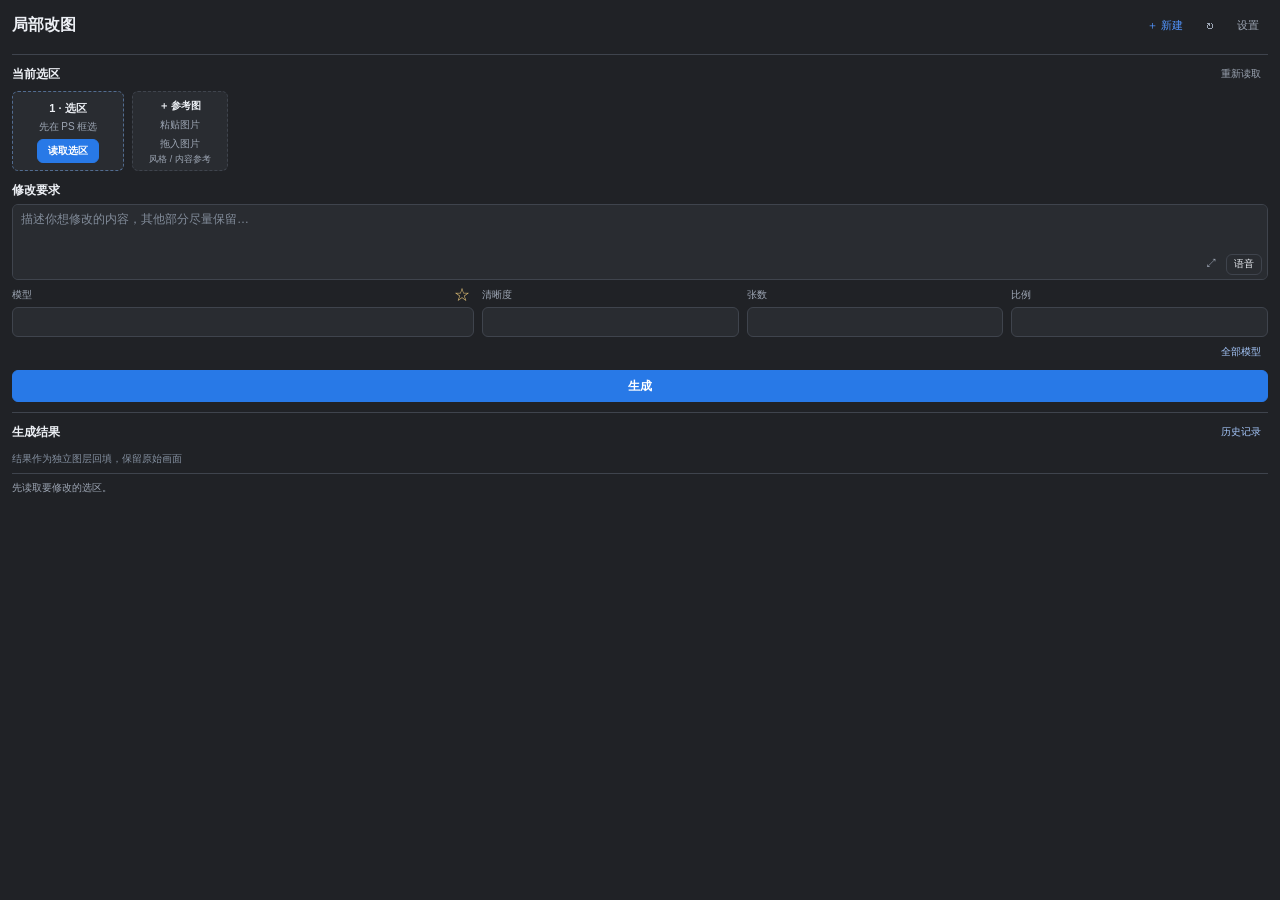
==== plugin/index.html @ c2b9d69e "Replace outdated main files with current plugin source and cleanup" ====
<!DOCTYPE html><html lang="zh-CN"><head><meta charset="UTF-8"><title>局部改图</title><link rel="stylesheet" href="panel.css"></head><body><main>
<header class="app-header">
  <div><h1>局部改图</h1><p class="app-subtitle">AI 局部编辑</p></div>
  <div class="header-actions"><div data-ui-button="" class="ui-button ui-button-quiet" id="tab-edit" title="新建选区，当前输入自动保留" aria-label="新建选区" role="button" tabindex="0">＋ 新建</div><div data-ui-button="" class="ui-button ui-button-quiet" id="reload-panel" title="保存输入并重载面板" aria-label="重载面板" role="button" tabindex="0">↻</div><div data-ui-button="" class="ui-button ui-button-quiet" id="settings-toggle" title="连接与模型设置" role="button" tabindex="0">设置</div></div>
</header>
<section id="page-tabs" class="regions-section">

  <div id="document-tabs" class="document-tabs" role="group" aria-label="选区任务"></div>
</section>
<section id="settings" style="display:none">
<div class="section-heading"><strong>连接设置</strong><div data-ui-button="" class="ui-button ui-button-quiet" id="back-editor" role="button" tabindex="0">返回改图</div></div>
<label>LK888 API Key</label><input id="api-key" type="password" placeholder="输入后保存到本机" autocomplete="off">
<div class="row"><div data-ui-button="" class="ui-button" id="save-key" role="button" tabindex="0">保存密钥</div><div data-ui-button="" class="ui-button" id="test-key" role="button" tabindex="0">检查连接</div></div><p id="api-status" class="connection-status" role="status">尚未检测连接</p><p class="hint">https://api.lk888.ai</p>
<label>自定义模型 ID（选择器最后一项）</label><input id="custom-model" placeholder="填写 LK888 提供的图像模型 ID">
<label>模型列表</label><div data-ui-button="" class="ui-button" id="refresh-models" role="button" tabindex="0">从 API 同步模型</div><input id="model-search" placeholder="搜索模型名称或 ID" aria-label="搜索模型"><div id="model-filter" class="choice-control"></div><div id="model-list" class="model-list" aria-label="模型列表"></div><div class="model-pagination"><div data-ui-button="" class="ui-button" id="model-prev" role="button" tabindex="0">上一页</div><span id="model-page-info" class="hint"></span><div data-ui-button="" class="ui-button" id="model-next" role="button" tabindex="0">下一页</div></div><p id="models-status" class="hint">点击上方按钮同步模型。收藏优先显示；能力与参数以 API 声明为准，未知模型会标为待确认。</p><sp-checkbox id="reset-confirm">已在平台确认旧任务，可以结束记录</sp-checkbox><div data-ui-button="" class="ui-button" id="restore-result" role="button" tabindex="0">上次结果</div><div data-ui-button="" class="ui-button" id="reset-job" role="button" tabindex="0">结束当前任务记录</div></section>
<section id="editor">
<div class="section-heading current-region"><strong id="panel-title" class="region-title">当前选区</strong><div class="current-actions"><div data-ui-button="" class="ui-button ui-button-quiet" id="refresh-selection" role="button" tabindex="0">重新读取</div><div data-ui-button="" class="ui-button ui-button-quiet" id="clear-reference" style="display:none" title="清空参考图片，保留选区" role="button" tabindex="0">清空参考</div></div></div>
<div id="native-inputs">

<div id="images-row" class="images-row">
  <div class="source-section"><div id="selection-gate" class="gate" title="先在 Photoshop 中框选或套索选中要修改的区域，再点击读取选区。"><strong>1 · 选区</strong><p id="selection-hint">先在 PS 框选</p><div data-ui-button="" class="ui-button ui-button-primary" id="capture-selection" role="button" tabindex="0">读取选区</div></div><div class="thumb source-preview" id="preview-box" style="display:none"><span class="badge">1 · 选区</span><img id="preview" alt="选区参考图"><span id="annotate-source" class="annotate-reference preview-edit" title="标注选区图" role="button" tabindex="0" aria-label="标注选区图" style="display:none">✎</span></div></div>
  <div class="references-section"><div class="reference-strip"><div id="reference-thumbs" class="references"></div><div id="dropzone" class="dropzone" title="添加参考图，供模型参考风格、人物或物品；要修改的区域请在左侧读取选区。"><div data-ui-button="" class="ui-button ui-button-quiet" id="add-reference" title="选择参考图文件" aria-label="添加参考图" role="button" tabindex="0">＋ 参考图</div><div data-ui-button="" class="ui-button ui-button-quiet" id="paste-reference" role="button" tabindex="0">粘贴图片</div><div data-ui-button="" class="ui-button ui-button-quiet" id="open-drop-window" title="打开本地窗口拖入参考图" role="button" tabindex="0">拖入图片</div><span class="reference-purpose">风格 / 内容参考</span></div></div></div>
</div>
<div id="upload-info" class="upload-info" style="display:none"><span id="selection-size" class="hint">尚未读取选区</span><span id="upload-size" class="hint"></span><span id="compression-status" class="compression-status"></span></div>
<p id="reference-label" class="hint" style="display:none">可横向滚动查看图片，拖动参考图调整顺序。</p>
</div>
<label for="prompt" class="section-label">修改要求</label><div class="prompt-editor"><textarea id="prompt" placeholder="描述你想修改的内容，其他部分尽量保留…" maxlength="20000"></textarea><div class="prompt-actions"><div data-ui-button="" class="ui-button ui-button-quiet" id="expand-prompt" title="展开修改要求" aria-label="展开修改要求" aria-expanded="false" role="button" tabindex="0">⤢</div><div data-ui-button="" class="ui-button" id="voice-prompt" role="button" tabindex="0">语音</div></div></div><p id="input-notice" role="status"></p><div class="options"><div class="option model-option"><label for="model">模型 <div data-ui-button="" class="ui-button ui-button-quiet" id="favorite-model" title="收藏当前模型" aria-label="收藏当前模型" aria-pressed="false" role="button" tabindex="0">☆</div></label><div id="model" class="choice-control"></div></div><div class="option"><label for="quality">清晰度</label><div id="quality" class="choice-control"></div></div><div class="option"><label for="count">张数</label><div id="count" class="choice-control"></div></div><div class="option"><label for="output-size">比例</label><div id="output-size" class="choice-control"></div></div></div>
<div class="model-library-link"><p id="model-hint" class="hint model-hint" role="status"></p><div data-ui-button="" class="ui-button ui-button-quiet" id="browse-models" title="打开完整模型库" role="button" tabindex="0">全部模型</div></div><div id="model-parameters" style="display:none"><div data-ui-button="" class="ui-button" id="model-extra-toggle" role="button" tabindex="0">模型参数</div><div id="model-extra-controls" class="model-extra-controls" style="display:none"></div></div><div data-ui-button="" class="ui-button ui-button-primary" id="generate" role="button" tabindex="0">生成</div><section id="task-page"><div class="section-heading results-heading"><h2>生成结果</h2><div data-ui-button="" class="ui-button ui-button-quiet" id="tab-tasks" role="button" tabindex="0">历史记录</div></div><div id="task-content"></div><p class="result-footnote">结果作为独立图层回填，保留原始画面</p></section><div id="task-preview" class="task-preview"><div class="task-actions"><div data-ui-button="" class="ui-button" id="task-preview-close" role="button" tabindex="0">关闭</div><div data-ui-button="" class="ui-button" id="task-preview-save" role="button" tabindex="0">保存原图</div></div><img id="task-preview-image" alt="生成结果预览"></div>
<div data-ui-button="" class="ui-button" id="pause-wait" style="display:none" role="button" tabindex="0">暂停等待 · 保留任务</div><div class="row" id="recovery" style="display:none"><div data-ui-button="" class="ui-button" id="resume" role="button" tabindex="0">查询原任务</div><div data-ui-button="" class="ui-button" id="import-result" role="button" tabindex="0">导入结果</div><div data-ui-button="" class="ui-button" id="save-result" role="button" tabindex="0">保存结果</div></div>
</section><p id="status" role="status">先读取要修改的选区。</p></main><script src="main.js"></script></body></html>
---- plugin/panel.css ----
:root { --bg:#202226; --surface:#292c31; --raised:#32363d; --line:#3f444d; --ink:#edf0f5; --muted:#9da6b4; --accent:#5295ff; --radius:6px; --control:30px; --tile:88px; }
* { box-sizing:border-box; }
html,body { margin:0; max-width:100%; overflow-x:hidden; }
body { background:var(--bg); color:var(--ink); font:12px "PingFang SC","Microsoft YaHei","Segoe UI",sans-serif; }
main { padding:12px; }
[hidden] { display:none; }
h1,h2,p { margin:0; }
h1 { font-size:16px; line-height:24px; font-weight:600; }
h2,strong { font-size:12px; line-height:18px; font-weight:600; }
.app-header,.section-heading,.header-actions,.current-actions,.row { display:flex; align-items:center; justify-content:space-between; min-width:0; }
.app-header { padding-bottom:10px; }
.app-subtitle { display:none; }
.ui-button { display:flex; align-items:center; justify-content:center; flex-shrink:0; min-width:0; height:var(--control); padding:0 10px; border:1px solid var(--line); border-radius:var(--radius); background:var(--surface); color:var(--ink); font-size:11px; line-height:16px; white-space:nowrap; cursor:pointer; }
.ui-button:hover { background:var(--raised); border-color:#5c6572; }
.ui-button:focus { outline:none; border-color:var(--accent); }
.ui-button[aria-disabled="true"] { opacity:0.4; cursor:default; }
.ui-button-quiet { border-color:transparent; background:transparent; color:var(--muted); }
.ui-button-primary { color:#fff; background:#2879e7; border-color:#2879e7; font-weight:600; }
.ui-button-primary:hover { background:#3889f5; border-color:#3889f5; }
.header-actions .ui-button { margin-left:4px; padding:0 8px; }
#tab-edit { color:var(--accent); }
#reload-panel { width:28px; padding:0; font-size:16px; }
.section-heading { min-height:30px; margin-bottom:6px; }
.current-actions { flex-shrink:0; }
.current-actions .ui-button { height:26px; padding:0 6px; font-size:10px; }
.region-title { min-width:0; font-size:12px; overflow:hidden; white-space:nowrap; text-overflow:ellipsis; }
.regions-section { padding:0 0 8px; margin-bottom:8px; border-bottom:1px solid var(--line); }
.document-tabs { display:flex; flex-wrap:nowrap; overflow-x:auto; overflow-y:hidden; padding-bottom:2px; }
.document-tabs .tab-button { position:relative; display:flex; align-items:center; flex:0 0 112px; height:48px; padding:6px 17px 6px 6px; margin-right:6px; border:1px solid var(--line); border-radius:var(--radius); background:var(--surface); cursor:pointer; }
.tab-button:hover { background:var(--raised); }
.tab-button.active { border-color:var(--accent); background:#28364a; }
.tab-button:focus { border-color:var(--accent); outline:none; }
.tab-thumbnail { display:block; flex:0 0 30px; width:30px; height:32px; border-radius:4px; object-fit:cover; margin-right:7px; background:#373d47; }
.tab-placeholder { display:flex; align-items:center; justify-content:center; color:var(--muted); font-size:20px; }
.tab-copy { display:flex; flex-direction:column; min-width:0; }
.tab-number { font-size:11px; white-space:nowrap; }
.tab-state { margin-top:3px; font-size:10px; color:var(--muted); }
.state-ready { color:#7bd5b5; }
.state-running,.state-submitting { color:#87b7ff; }
.state-failed,.state-uncertain { color:#ffaaa6; }
.tab-close { position:absolute; top:3px; right:3px; width:14px; height:14px; color:var(--muted); font:13px/14px sans-serif; text-align:center; cursor:pointer; border-radius:3px; }
.tab-close:hover,.tab-close:focus { color:#fff; background:var(--raised); }
.empty-regions { padding:6px 0; font-size:11px; color:var(--muted); line-height:16px; }
.images-row,.reference-strip,.references { display:flex; flex-wrap:nowrap; align-items:flex-start; }
.images-row { width:100%; max-width:100%; overflow-x:auto; overflow-y:hidden; padding-bottom:4px; }
.source-section { flex:0 0 112px; margin-right:8px; }
.references-section { flex:0 0 auto; }
.source-preview,.gate { position:relative; width:112px; height:var(--tile); border:1px solid #526c90; border-radius:var(--radius); overflow:hidden; background:#1d2025; }
.source-preview img { display:block; width:100%; height:100%; object-fit:contain; }
.gate { display:flex; flex-direction:column; align-items:center; justify-content:center; padding:6px; border-style:dashed; background:var(--surface); }
.gate strong { font-size:11px; }
.gate p { margin:3px 0 5px; font-size:10px; line-height:14px; color:var(--muted); white-space:nowrap; }
#capture-selection { height:24px; font-size:10px; padding:0 10px; }
.badge,.task-badge { position:absolute; z-index:2; top:5px; left:5px; padding:2px 5px; border-radius:4px; background:#20242b; color:var(--ink); font-size:10px; line-height:14px; }
.reference-thumb,.dropzone { position:relative; flex:0 0 96px; width:96px; height:var(--tile); margin-right:8px; border:1px solid var(--line); border-radius:var(--radius); overflow:hidden; background:var(--surface); }
.reference-thumb { cursor:grab; }
.reference-thumb:active { cursor:grabbing; border-color:var(--accent); }
.reference-thumb img { display:block; width:100%; height:64px; object-fit:cover; pointer-events:none; }
.reference-thumb .hint { display:block; padding:2px 5px; overflow:hidden; white-space:nowrap; text-overflow:ellipsis; }
.dropzone { display:flex; flex-direction:column; align-items:center; justify-content:center; border-style:dashed; }
.dropzone .ui-button { height:21px; padding:0 6px; font-size:10px; }
#add-reference { color:var(--ink); font-weight:600; }
.reference-purpose { font-size:9px; line-height:13px; color:var(--muted); white-space:nowrap; }
.dropzone.dragging { border-color:var(--accent); background:#2c3d56; }
.remove-reference { position:absolute; top:3px; right:3px; width:18px; height:18px; padding:0; border:0; background:#20242b; color:#fff; font-size:12px; }
.annotate-reference { position:absolute; right:5px; bottom:5px; z-index:3; display:flex; align-items:center; justify-content:center; width:24px; height:24px; border:1px solid #5c6674; border-radius:5px; color:var(--ink); background:#303640; cursor:pointer; }
.reference-thumb .annotate-reference { right:3px; bottom:23px; width:20px; height:20px; }
.annotate-reference:hover { background:#345787; }
.upload-info { display:flex; align-items:center; flex-wrap:wrap; margin-top:3px; min-height:18px; }
#selection-size,#upload-size { margin-right:7px; }
.compression-status { padding:1px 5px; border-radius:4px; background:#293f38; color:#83d6b5; font-size:9px; line-height:14px; }
label { display:block; margin:8px 0 5px; font-size:11px; color:var(--muted); }
.section-label { margin-top:10px; color:var(--ink); font-size:12px; font-weight:600; }
input,textarea { width:100%; padding:8px; border:1px solid var(--line); border-radius:var(--radius); color:var(--ink); background:var(--surface); font:inherit; outline:none; }
input { height:32px; }
input:focus,textarea:focus { border-color:var(--accent); }
input::placeholder,textarea::placeholder { color:#828c9a; }
.prompt-editor { position:relative; }
.prompt-editor textarea { display:block; height:82px !important; min-height:82px; max-height:82px; padding:9px 10px 34px; resize:none; overflow-y:auto; line-height:18px; }
.prompt-actions { position:absolute; right:6px; bottom:6px; display:flex; align-items:center; }
.prompt-actions .ui-button { height:23px; margin-left:4px; padding:0 7px; font-size:10px; }
#expand-prompt { width:23px; padding:0; }
.hint,#input-notice { color:var(--muted); font-size:10px; line-height:16px; }
#input-notice:empty { display:none; }
#input-notice { margin-top:4px; }
#input-notice.error,#status.error,.task-error { color:#ffaaa6; }
.options { display:flex; flex-wrap:wrap; width:100%; margin-top:4px; }
.options .option { flex:1 1 0; min-width:0; margin-right:8px; }
.options .option:last-child { margin-right:0; }
.options .model-option { flex:0 0 100%; margin-right:0; }
.option label { display:flex; align-items:center; height:20px; margin:5px 0 3px; font-size:10px; }
.model-option label { justify-content:space-between; }
#favorite-model { width:24px; height:20px; padding:0; color:#dfbe75; font-size:16px; }
.choice-control { display:flex; align-items:center; justify-content:space-between; width:100%; min-width:0; height:var(--control); padding:0 9px; border:1px solid var(--line); border-radius:var(--radius); background:var(--surface); color:var(--ink); font-size:11px; cursor:pointer; }
.choice-control[aria-disabled="true"] { opacity:0.45; cursor:default; }
.choice-control:focus,.choice-control[aria-expanded="true"] { border-color:var(--accent); outline:none; }
.choice-caption { flex:1; min-width:0; overflow:hidden; white-space:nowrap; text-overflow:ellipsis; }
.choice-arrow { flex:0 0 12px; margin-left:6px; color:var(--muted); }
.model-library-link { display:flex; align-items:center; justify-content:space-between; margin-top:5px; }
.model-hint { flex:1; min-width:0; margin-right:6px; overflow:hidden; white-space:nowrap; text-overflow:ellipsis; }
#browse-models { height:24px; padding:0 6px; color:#a5c7fb; font-size:10px; }
#model-extra-toggle { justify-content:flex-start; height:24px; padding:0; border:0; background:transparent; color:#a5c7fb; font-size:10px; }
.model-extra-controls { max-height:180px; overflow-y:auto; border:1px solid var(--line); border-radius:var(--radius); padding:6px 8px; margin:3px 0 8px; }
.model-extra-controls label { margin:5px 0 3px; font-size:10px; }
#generate { width:100%; height:34px; margin-top:10px; font-size:12px; }
#task-page { margin-top:14px; padding-top:8px; border-top:1px solid var(--line); }
#tab-tasks { height:26px; padding:0 6px; color:#a5c7fb; font-size:10px; }
#task-content { overflow-x:hidden; }
.task-message { margin:3px 0 7px; color:var(--muted); font-size:10px; line-height:16px; }
.task-result { display:inline-block; position:relative; vertical-align:top; width:48%; min-width:132px; padding:6px; margin:0 2% 8px 0; border:1px solid var(--line); border-radius:var(--radius); background:var(--surface); }
.task-result img { display:block; width:100%; height:104px; border-radius:4px; object-fit:contain; background:#1d2025; cursor:pointer; }
.task-caption { display:block; margin-top:5px; color:var(--muted); font-size:10px; line-height:16px; overflow:hidden; white-space:nowrap; text-overflow:ellipsis; cursor:pointer; }
.task-actions { display:flex; align-items:center; margin-top:6px; }
.result-action { flex:0 0 24px; width:24px; height:26px; padding:0; margin-right:4px; font-size:12px; }
.result-action-primary { flex:1 1 auto; width:auto; min-width:50px; font-size:10px; color:#9ac3ff; border-color:#507aaa; }
.result-action:last-child { margin-right:0; }
.result-footnote { margin-top:2px; color:#8490a0; font-size:10px; line-height:16px; }
.task-history { display:flex; flex-direction:column; margin-bottom:10px; padding:8px; border:1px solid var(--line); border-radius:var(--radius); background:var(--surface); }
.task-history > div { display:flex; margin-bottom:5px; }
.task-history > div .ui-button:first-child { flex:1; min-width:0; justify-content:flex-start; margin-right:5px; overflow:hidden; text-overflow:ellipsis; }
.clear-history.armed { color:#ffaaa6; border-color:#a36161; }
#history-list { display:none; }
.task-preview { position:fixed; top:8px; right:8px; bottom:8px; left:8px; z-index:1001; display:none; flex-direction:column; padding:8px; border:1px solid var(--line); border-radius:8px; background:var(--bg); }
.task-preview img { flex:1; width:100%; min-height:0; object-fit:contain; }
.task-preview .task-actions { justify-content:space-between; margin-bottom:8px; }
#settings { padding:4px 0 12px; }
.row { flex-wrap:wrap; justify-content:flex-start; margin:8px 0; }
.row .ui-button { margin-right:6px; }
#settings .section-heading { justify-content:space-between; }
#settings .hint { margin:5px 0; }
#api-key { font-size:12px; }
#reset-confirm { display:block; margin:12px 0 6px; }
#restore-result,#reset-job { margin:5px 0; }
#status { margin-top:10px; padding-top:6px; border-top:1px solid var(--line); color:var(--muted); font-size:10px; line-height:16px; max-height:48px; overflow-y:auto; }
.prompt-editor.expanded { position:fixed; top:10px; right:10px; bottom:10px; left:10px; z-index:1000; padding:10px; border:1px solid var(--line); border-radius:8px; background:var(--bg); }
.prompt-editor.expanded textarea { height:100% !important; max-height:100%; }
.prompt-editor.expanded .prompt-actions { right:16px; bottom:16px; }
#model-search { margin:8px 0 6px; }
#model-filter { margin-bottom:8px; }
.model-list { max-height:260px; overflow-y:auto; border:1px solid var(--line); border-radius:var(--radius); padding:4px; margin:6px 0; }
.model-entry { display:flex; align-items:center; min-width:0; }
.model-entry .model-choose { flex:1; min-width:0; justify-content:flex-start; text-align:left; overflow:hidden; white-space:nowrap; text-overflow:ellipsis; }
.model-entry .ui-button { height:32px; padding:0 6px; border-color:transparent; background:transparent; }
.model-entry .ui-button:hover { background:var(--raised); }
.model-entry .ui-button:last-child { flex:0 0 28px; color:#dfbe75; }
.connection-status { margin:7px 0 3px; font-size:11px; color:var(--muted); }
.connection-status.success { color:#7bd5b5; }
.connection-status.error { color:#ffaaa6; }
.model-pagination { display:flex; align-items:center; justify-content:space-between; }
.model-pagination .hint { flex:1; text-align:center; font-size:10px; }
.model-pagination .ui-button { height:26px; padding:0 7px; font-size:10px; }
.choice-backdrop { position:fixed; top:0; right:0; bottom:0; left:0; background:rgba(0,0,0,0.4); z-index:2000; }
.choice-sheet { position:absolute; bottom:8px; left:8px; right:8px; max-height:90%; border:1px solid #505a68; border-radius:8px; background:var(--surface); padding:8px; }
.choice-sheet-header { display:flex; align-items:center; justify-content:space-between; padding:2px 4px 8px; }
.choice-close { display:flex; align-items:center; justify-content:center; width:26px; height:26px; font-size:20px; border-radius:4px; cursor:pointer; }
.choice-close:hover { background:var(--raised); }
.choice-sheet-list { max-height:240px; overflow-y:auto; }
.choice-row { display:flex; align-items:center; justify-content:space-between; border-radius:5px; padding:8px; color:var(--ink); cursor:pointer; font-size:12px; }
.choice-row:hover,.choice-row:focus,.choice-row[aria-selected="true"] { background:#304363; outline:none; }
.choice-row > div { flex:1; min-width:0; }
.choice-detail { display:block; margin-top:3px; color:var(--muted); font-size:10px; }
.choice-mark { width:20px; margin-left:8px; color:var(--accent); }
@media (min-width:520px) { .options { flex-wrap:nowrap; } .options .model-option { flex:1.8 1 0; margin-right:8px; } }
@media (max-width:320px) { main { padding:10px; } h1 { font-size:14px; } .header-actions .ui-button { padding:0 5px; margin-left:2px; } .task-result { width:100%; margin-right:0; } #selection-size { display:none; } }
@media (max-height:700px) { :root { --tile:80px; } main { padding-top:8px; } .app-header { padding-bottom:6px; } .document-tabs .tab-button { height:44px; } .reference-thumb img { height:56px; } .dropzone .ui-button { height:19px; } .prompt-editor textarea { height:70px !important; min-height:70px; max-height:70px; } .task-result img { height:80px; } .prompt-editor.expanded textarea { height:100% !important; max-height:100%; } }

/* Keep native textarea chrome out of the shared editor surface. */
html { height:100%; overflow-y:hidden; }
body { height:100%; overflow-y:auto; }
main { min-width:0; padding:10px 12px; }
.app-header { padding-bottom:6px; }
.regions-section { padding-bottom:6px; margin-bottom:6px; }
.section-heading { min-height:26px; margin-bottom:4px; }
:root { --tile:80px; }
.reference-thumb img { height:56px; }
.dropzone .ui-button { height:19px; }
.prompt-editor { border:1px solid var(--line); border-radius:var(--radius); background:var(--surface); overflow:hidden; }
.prompt-editor textarea { appearance:none; -webkit-appearance:none; box-shadow:none; outline:none; border:0; border-radius:0; background:transparent; height:64px !important; min-height:64px; max-height:64px; padding:8px 9px 30px; line-height:17px; }
.prompt-editor textarea:focus { outline:none; border:0; box-shadow:none; }
.prompt-actions { right:5px; bottom:5px; }
.options { flex-wrap:nowrap; margin-top:2px; }
.options .model-option { flex:1.8 1 0; margin-right:8px; }
.option label { height:18px; margin-top:4px; }
.section-label { margin-top:7px; }
.model-library-link { margin-top:3px; }
#generate { margin-top:6px; height:32px; }
#task-page { margin-top:10px; padding-top:6px; }
.task-result img { height:76px; }
.task-message { margin:2px 0 5px; }
#status { max-height:32px; margin-top:6px; }
.prompt-editor.expanded { overflow:visible; }
.prompt-editor.expanded textarea { height:100% !important; min-height:0; max-height:100%; }
@media (max-width:320px) { .options { flex-wrap:wrap; } .options .model-option { flex:0 0 100%; margin-right:0; } }
@media (max-height:700px) { .task-result img { height:60px; } .result-footnote { display:none; } }

/* Avoid textarea's host margin and large padding creating an inset native editor. */
.prompt-editor { display:flex; flex-direction:column; width:100%; padding:0; }
.prompt-editor textarea { flex:0 0 48px; width:100%; min-width:0; margin:0; padding:6px 8px; height:48px !important; min-height:48px; max-height:48px; background:var(--surface); }
.prompt-actions { position:static; display:flex; flex:0 0 26px; height:26px; align-items:center; justify-content:flex-end; width:100%; padding:0 5px 4px; background:var(--surface); }
.prompt-actions .ui-button { height:21px; }
.prompt-editor.expanded { display:flex; padding:0; overflow:hidden; }
.prompt-editor.expanded textarea { flex:1 1 auto; height:100% !important; min-height:0; max-height:100%; }
.prompt-editor.expanded .prompt-actions { position:static; }
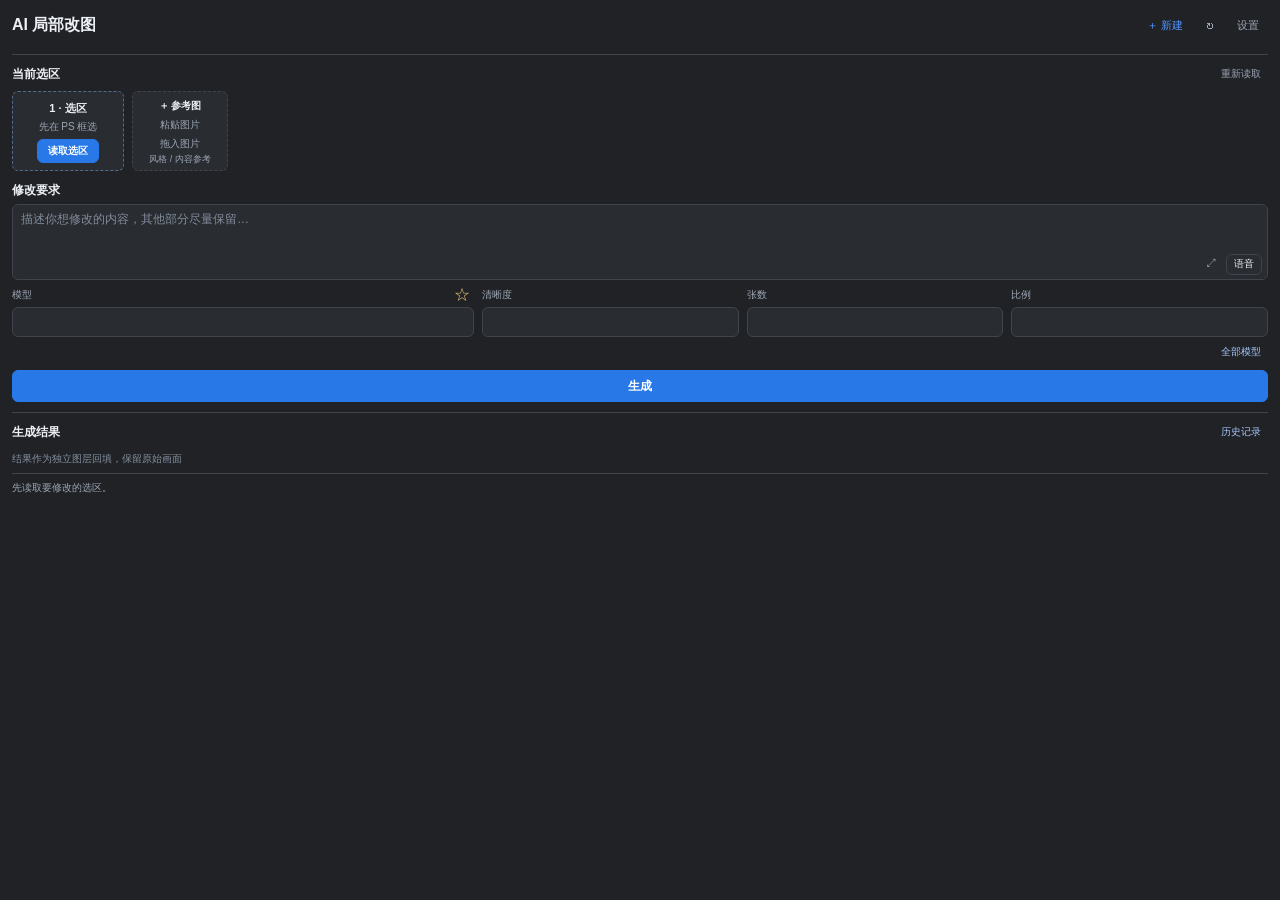
==== commit cb6ffc7c: "Rename project branding to Photoshop AI Edit" ====
--- a/plugin/index.html
+++ b/plugin/index.html
@@ -1,6 +1,6 @@
-<!DOCTYPE html><html lang="zh-CN"><head><meta charset="UTF-8"><title>局部改图</title><link rel="stylesheet" href="panel.css"></head><body><main>
+<!DOCTYPE html><html lang="zh-CN"><head><meta charset="UTF-8"><title>AI 局部改图</title><link rel="stylesheet" href="panel.css"></head><body><main>
 <header class="app-header">
-  <div><h1>局部改图</h1><p class="app-subtitle">AI 局部编辑</p></div>
+  <div><h1>AI 局部改图</h1><p class="app-subtitle">AI 局部编辑</p></div>
   <div class="header-actions"><div data-ui-button="" class="ui-button ui-button-quiet" id="tab-edit" title="新建选区，当前输入自动保留" aria-label="新建选区" role="button" tabindex="0">＋ 新建</div><div data-ui-button="" class="ui-button ui-button-quiet" id="reload-panel" title="保存输入并重载面板" aria-label="重载面板" role="button" tabindex="0">↻</div><div data-ui-button="" class="ui-button ui-button-quiet" id="settings-toggle" title="连接与模型设置" role="button" tabindex="0">设置</div></div>
 </header>
 <section id="page-tabs" class="regions-section">
